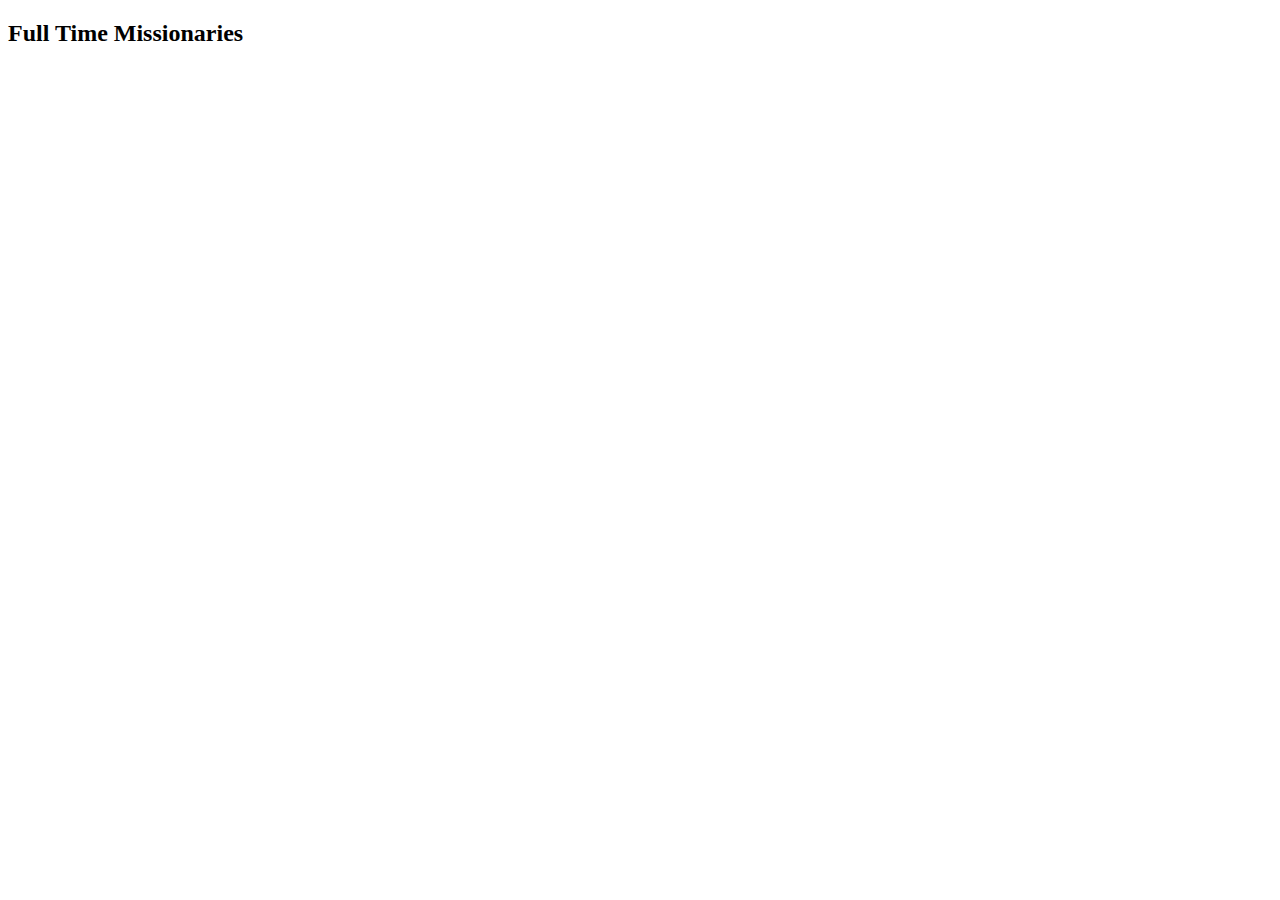
==== missionaries.html @ 9f3e2e23 "updates" ====
<!DOCTYPE html>
<html lang="en">
<head>
    <meta charset="UTF-8">
    <meta http-equiv="X-UA-Compatible" content="IE=edge">
    <meta name="viewport" content="width=device-width, initial-scale=1.0">
    <title>Full Time Missionaries Page for those interested in learning more</title>
</head>
<body>
    <h2>Full Time Missionaries</h2>
</body>
</html>
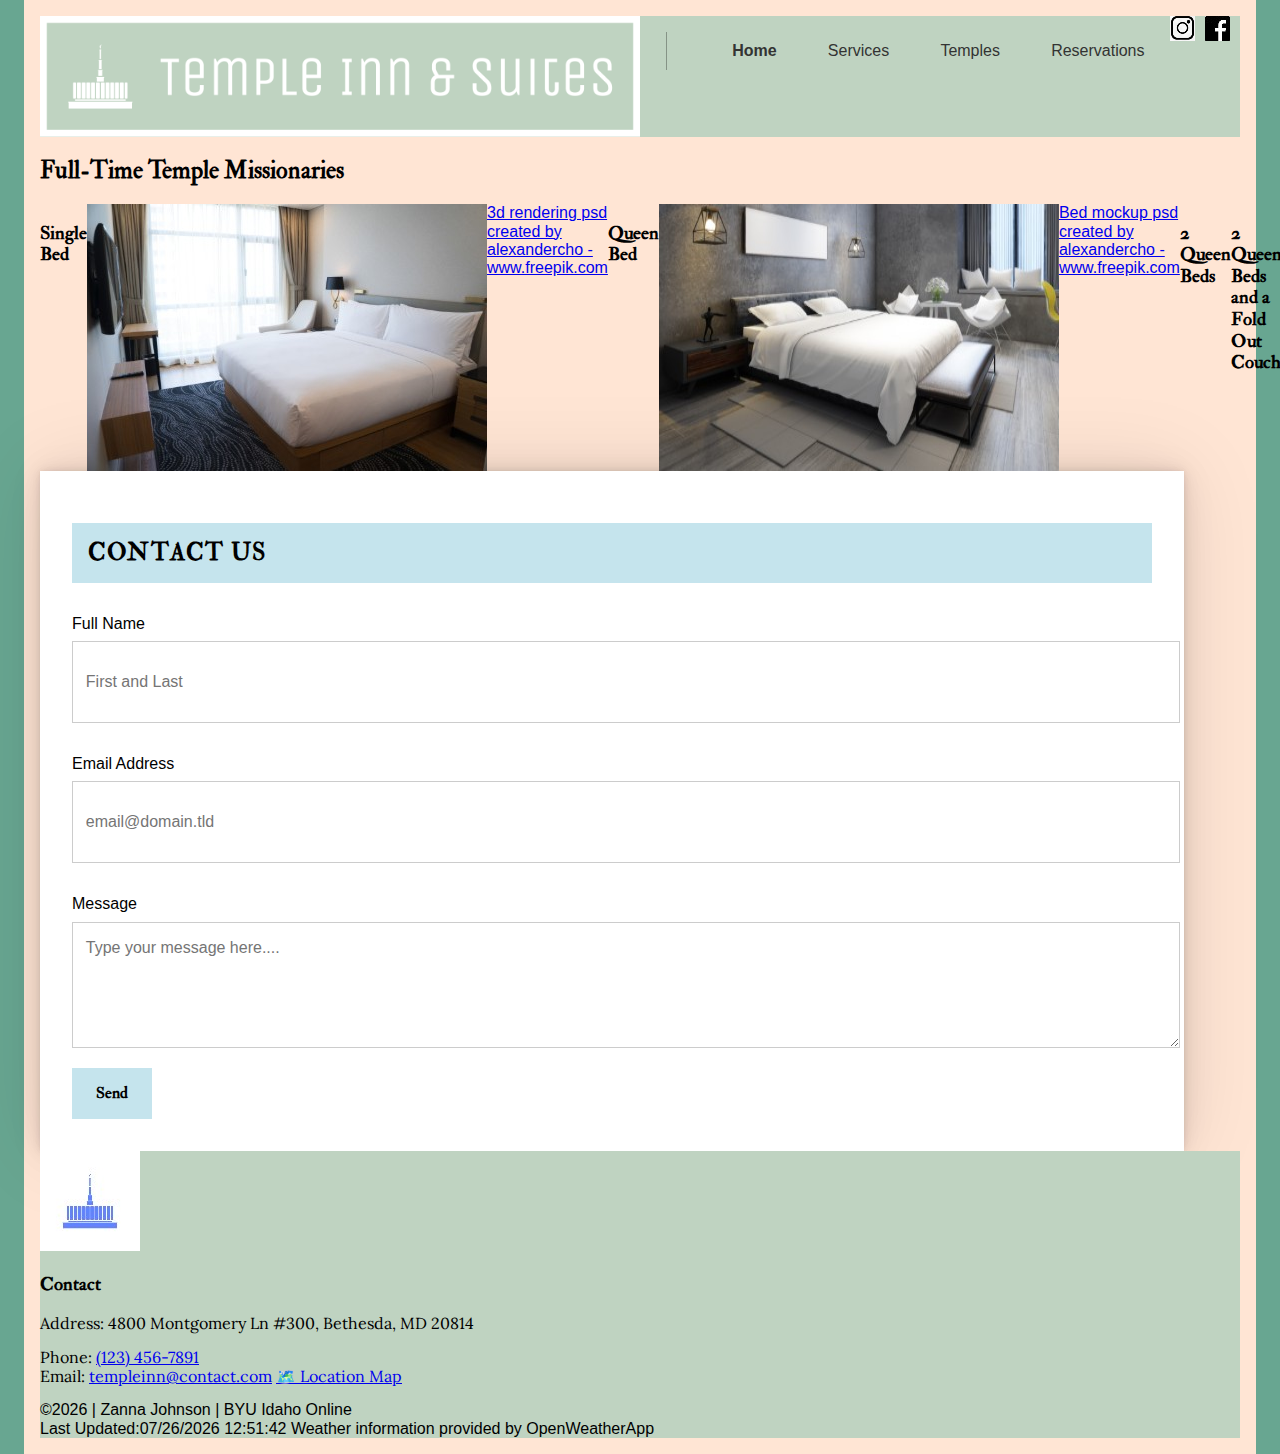
==== commit b341850c: "room accomodations" ====
--- a/missionaries.html
+++ b/missionaries.html
@@ -1,12 +1,90 @@
 <!DOCTYPE html>
 <html lang="en">
-<head>
-    <meta charset="UTF-8">
-    <meta http-equiv="X-UA-Compatible" content="IE=edge">
-    <meta name="viewport" content="width=device-width, initial-scale=1.0">
-    <title>Full Time Missionaries Page for those interested in learning more</title>
-</head>
-<body>
-    <h2>Full Time Missionaries</h2>
-</body>
+  <head>
+    <meta charset="utf-8">
+    <meta name="viewport" content="width=device-width, initial-scale=1, viewport-fit=cover">
+
+    <title>Temple Inn & Suites</title>
+    <meta name="description" content="Temple Inn & Suites Landing Page">
+    <link rel="preconnect" href="https://fonts.googleapis.com">
+    <link rel="preconnect" href="https://fonts.gstatic.com" crossorigin>
+    <link href="https://fonts.googleapis.com/css2?family=IM+Fell+Double+Pica:ital@1&family=Lora&display=swap" rel="stylesheet">
+    
+    <link rel="shortcut icon" type="image/x-icon" href="./favicon.ico">
+    <link href="css/normalize.css" rel="stylesheet" />
+    <link href="css/small.css" rel="stylesheet" />
+    <link href="css/medium.css" rel="stylesheet" />
+    <link href="css/large.css" rel="stylesheet" />
+  </head>
+  <body>
+    <header>
+        <img class="primary-logo" src="./images/logo_white_large.png" alt="temple inn & suites logo">
+  <nav>
+    <button id="hamburgerBtn"><span>&#9776;</span><span>&#10070;</span></button>
+    <ul id="primaryNav">
+        <li class="active"><a href="./index.html"><strong>Home</strong></a></li>
+        <li><a href="./services.html">Services</a></li>
+        <li><a href="./temples.html">Temples</a></li>
+        <li><a href="./reservation.html">Reservations</a></li>
+    </ul>
+</nav>
+    <a class="logo1" href="https://instagram.com" target="blank"><img src="images/instagram.png" alt="Instagram Link"></a>
+    <a class="logo2" href="https://facebook.com" target="blank"><img src="images/facebook_logo.jpg" alt="Facebook Link"></a>
+</header>
+
+<main class="missionaries"> 
+    <h2>Full-Time Temple Missionaries</h2>
+
+    <div class="rooms">
+        <h3>Single Bed</h3>
+        <img src="./images/single.jpg" alt="single bed hotel room"><br>
+        <a href='https://www.freepik.com/psd/3d-rendering'>3d rendering psd created by alexandercho - www.freepik.com</a>
+        <h3>Queen Bed </h3>
+        <img src="./images/queen.jpg" alt="queen bed hotel room"><br>
+        <a href='https://www.freepik.com/psd/bed-mockup'>Bed mockup psd created by alexandercho - www.freepik.com</a>
+        <h3>2 Queen Beds</h3>
+
+        <h3>2 Queen Beds and a Fold Out Couch</h3>
+    </div>
+
+    <div class="wrapper">
+        <h2>CONTACT US</h2>
+        <form action="" method="POST">
+          <div class="form-group">
+            <label for="name">Full Name</label>
+            <input type="text" name="Name" id="name" placeholder="First and Last" required minlength="3" maxlength="25" />
+          </div>
+          <div class="form-group">
+            <label for="email">Email Address</label>
+            <input type="email" name="Email" id="email" placeholder="email@domain.tld" required />
+          </div>
+          <div class="form-group">
+            <label for="message">Message</label>
+            <textarea name="Message" id="message" rows="5" placeholder="Type your message here...."></textarea>
+          </div>
+          <div class="form-group">
+            <button type="submit" class="submit"><i class="far fa-paper-plane"></i>Send</button>
+          </div>
+        </form>
+      </div>
+</main>
+<footer>
+  <img class="footer-logo" src="./images/logo_small_icon_only.jpg" alt="small icon logo">
+      <h3>Contact</h3>
+      <p>Address: 4800 Montgomery Ln #300, Bethesda, MD 20814</p>              
+      <p>Phone: <a href="telephone"> (123) 456-7891</a>
+          <br>Email: <a href="mailingaddress"> templeinn@contact.com</a>
+          <a href="https://www.google.com/maps/place/Temple+Inn+%26+Suites/@38.9832559,-77.0977205,17z/data=!3m2!4b1!5s0x89b7c97b748ccba9:0x1eb6c2cfd03a52c0!4m5!3m4!1s0x89b7c98c0bda2181:0xe8ffe07c69d0aabe!8m2!3d38.9832518!4d-77.0955318" target="blank">🗺️ Location Map</a>
+      </p>
+  <div class="date-footer">
+    &copy;<span id="year"></span> | Zanna Johnson | BYU Idaho Online <br />
+    <span id="updated"></span>
+    <a>Weather information provided by OpenWeatherApp</a>
+</div>
+</footer>
+    <script defer src="js/date.js"></script>
+    <script defer src="js/toggle-menu.js"></script>
+    <script defer src="js/banner.js"></script>
+    <script defer src="js/weatherapi.js"></script>
+  </body>
 </html>--- a/css/small.css
+++ b/css/small.css
@@ -0,0 +1,255 @@
+body {
+    max-width: 1200px;
+    margin: 0 auto;
+    background-color: #FFE5D4;
+    padding: 1em;
+}
+
+html {
+    background-color: #68A691;
+    font-family: "Oswald", sans-serif;
+}
+
+/* The alert message box */
+.alert {
+    padding: 20px;
+    background-color: #f44336; /* Red */
+    color: white;
+    margin-bottom: 15px;
+  }
+  
+/* The close button */
+.closebtn {
+    margin-left: 15px;
+    color: white;
+    font-weight: bold;
+    float: right;
+    font-size: 22px;
+    line-height: 20px;
+    cursor: pointer;
+    transition: 0.3s;
+}
+  
+/* When moving the mouse over the close button */
+.closebtn:hover {
+    color: black;
+}
+  
+
+h1,
+h2,
+h3,
+button {
+    font-family: 'IM Fell Double Pica', serif;
+}
+
+.logo1, .logo2 {
+    width: 40px;
+}
+
+p {
+    font-family: 'Lora', serif;
+}
+
+header, footer {
+    background-color: #BFD3C1;
+}
+
+header {
+    display: flex;
+}
+
+.primary-logo {
+    width: 50%;
+}
+
+nav button {
+    margin: 0.2rem 2vw;
+    background: transparent;
+    border: none;
+    font-size: 2rem;
+}
+
+
+nav ul {
+    list-style-type: none;
+    display: none;
+}
+
+nav ul.open {
+    display: block;
+}
+
+.primary-logo.open {
+    display: none;
+}
+
+nav ul li a {
+    display: flex;
+    padding: 0.6rem 2vw;
+    text-decoration: none;
+    color: #333;
+}
+
+nav ul li a:hover {
+    background-color: rgba(0, 0, 0, 0.3);
+    color: wheat;
+}
+
+nav ul li .active {
+    background-color: transparent;
+    color: var(--text-on-primary-background);
+    font-size: large;
+}
+
+nav a:hover {
+    color: #9988e7;
+  }
+
+#hamburgerBtn span:nth-child(1) {
+    display: block;
+}
+
+#hamburgerBtn span:nth-child(2) {
+    display: none;
+}
+
+#hamburgerBtn.open span:nth-child(1) {
+    display: none;
+}
+
+#hamburgerBtn.open span:nth-child(2) {
+    display: flex;
+}
+
+main {
+    display: grid;
+    grid-template-columns: 50% 50%;
+    grid-template-rows: 20% 20% 20% 20% 20%;
+    gap: 10px;
+}
+
+.hero-image {
+    margin-top: 20px;
+    grid-column: 1;
+    grid-row: 1;
+}
+
+.welcome {
+    grid-column: 2;
+    grid-row: 1;
+}
+
+.call .button1 {
+    grid-column: 1;
+    grid-row: 2;
+    padding: 60px;
+    font-size: larger;
+    max-height: 180px;
+}
+
+.button1:hover {
+    background-color: #333;
+}
+
+.contact-info {
+    grid-column: 2;
+    grid-row: 2;
+    font-size: smaller;
+    border: 1px solid;
+    padding: 10px;
+    background-color: #BFD3C1;
+    max-height: 95%;
+}
+
+.weather {
+    grid-column: 1;
+    grid-row: 3;
+    border: 1px solid;
+    background-color: #BFD3C1;
+    padding: 10px;
+}
+
+.temple-highlight {
+    grid-column: 2;
+    grid-row: 3;
+    border: 1px solid;
+    padding: 10px;
+    background-color: #BFD3C1;
+    height: 190px;
+}
+
+.temple1 {
+    padding: 30px;
+    grid-column: 1 / 2;
+    grid-row: 4;
+}
+
+.form {
+    display: block;
+}
+
+.missionaries {
+    display: block;
+}
+
+.wrapper {
+    width: 90%;
+    padding: 2rem;
+    background: #fff;
+    box-shadow: 0 0px 2.2px rgba(0, 0, 0, 0.028), 0 0px 5.3px rgba(0, 0, 0, 0.04),
+    0 0px 10px rgba(0, 0, 0, 0.05), 0 0px 17.9px rgba(0, 0, 0, 0.06),
+    0 0px 33.4px rgba(0, 0, 0, 0.072), 0 0px 80px rgba(0, 0, 0, 0.1);
+}
+
+.wrapper h2 {
+    background: rgba(173, 216, 230, 0.7);
+    letter-spacing: 0.1rem;
+    padding: 1rem;
+    cursor: default;
+}
+
+.form-group label {
+    display: block;
+    margin: 2rem 0 0.5rem 0;
+}
+
+.form-group input[type="text"],
+.form-group input[type="email"],
+.form-group textarea {
+  width: 100%;
+  padding: 1rem 0.8rem;
+  border: 1px solid rgba(0, 0, 0, 0.2);
+  outline: 0;
+  transition: border 0.15s;
+}
+
+.form-group input[type="text"],
+.form-group input[type="email"] {
+  height: 3rem;
+}
+
+.form-group textarea {
+  resize: vertical;
+}
+
+.submit {
+  font-weight: bold;
+  margin-top: 1rem;
+  padding: 1rem 1.5rem;
+  border: none;
+  background: rgba(173, 216, 230, 0.7);
+  cursor: pointer;
+}
+
+.submit:hover {
+  background: rgba(173, 216, 230, 1);
+}
+
+.form-group input[type="text"]:focus,
+.form-group input[type="email"]:focus,
+.form-group textarea:focus {
+  border: 1px solid #222;
+}
+
+
--- a/css/medium.css
+++ b/css/medium.css
@@ -0,0 +1,25 @@
+@media only screen and (min-width: 35rem) {
+    nav button {
+        display: none;
+    }
+
+    nav ul {
+        display: flex;
+        justify-content: center;
+        margin-left: 2vw;
+        border-left: 1px solid rgba(0, 0, 0, 0.3);
+    }
+
+    .hover:hover {
+        box-shadow: 0 0 50px #333;
+    }
+
+    .temples-grid,
+    .cards {
+        display: grid;
+        grid-template-columns: repeat(auto-fit, minmax(300px, 1fr));
+        padding: 10px;
+    }
+
+    
+}--- a/css/large.css
+++ b/css/large.css
@@ -0,0 +1,6 @@
+@media only screen and (min-width: 64rem) {
+    .rooms {
+        display: flex;
+    }
+    
+}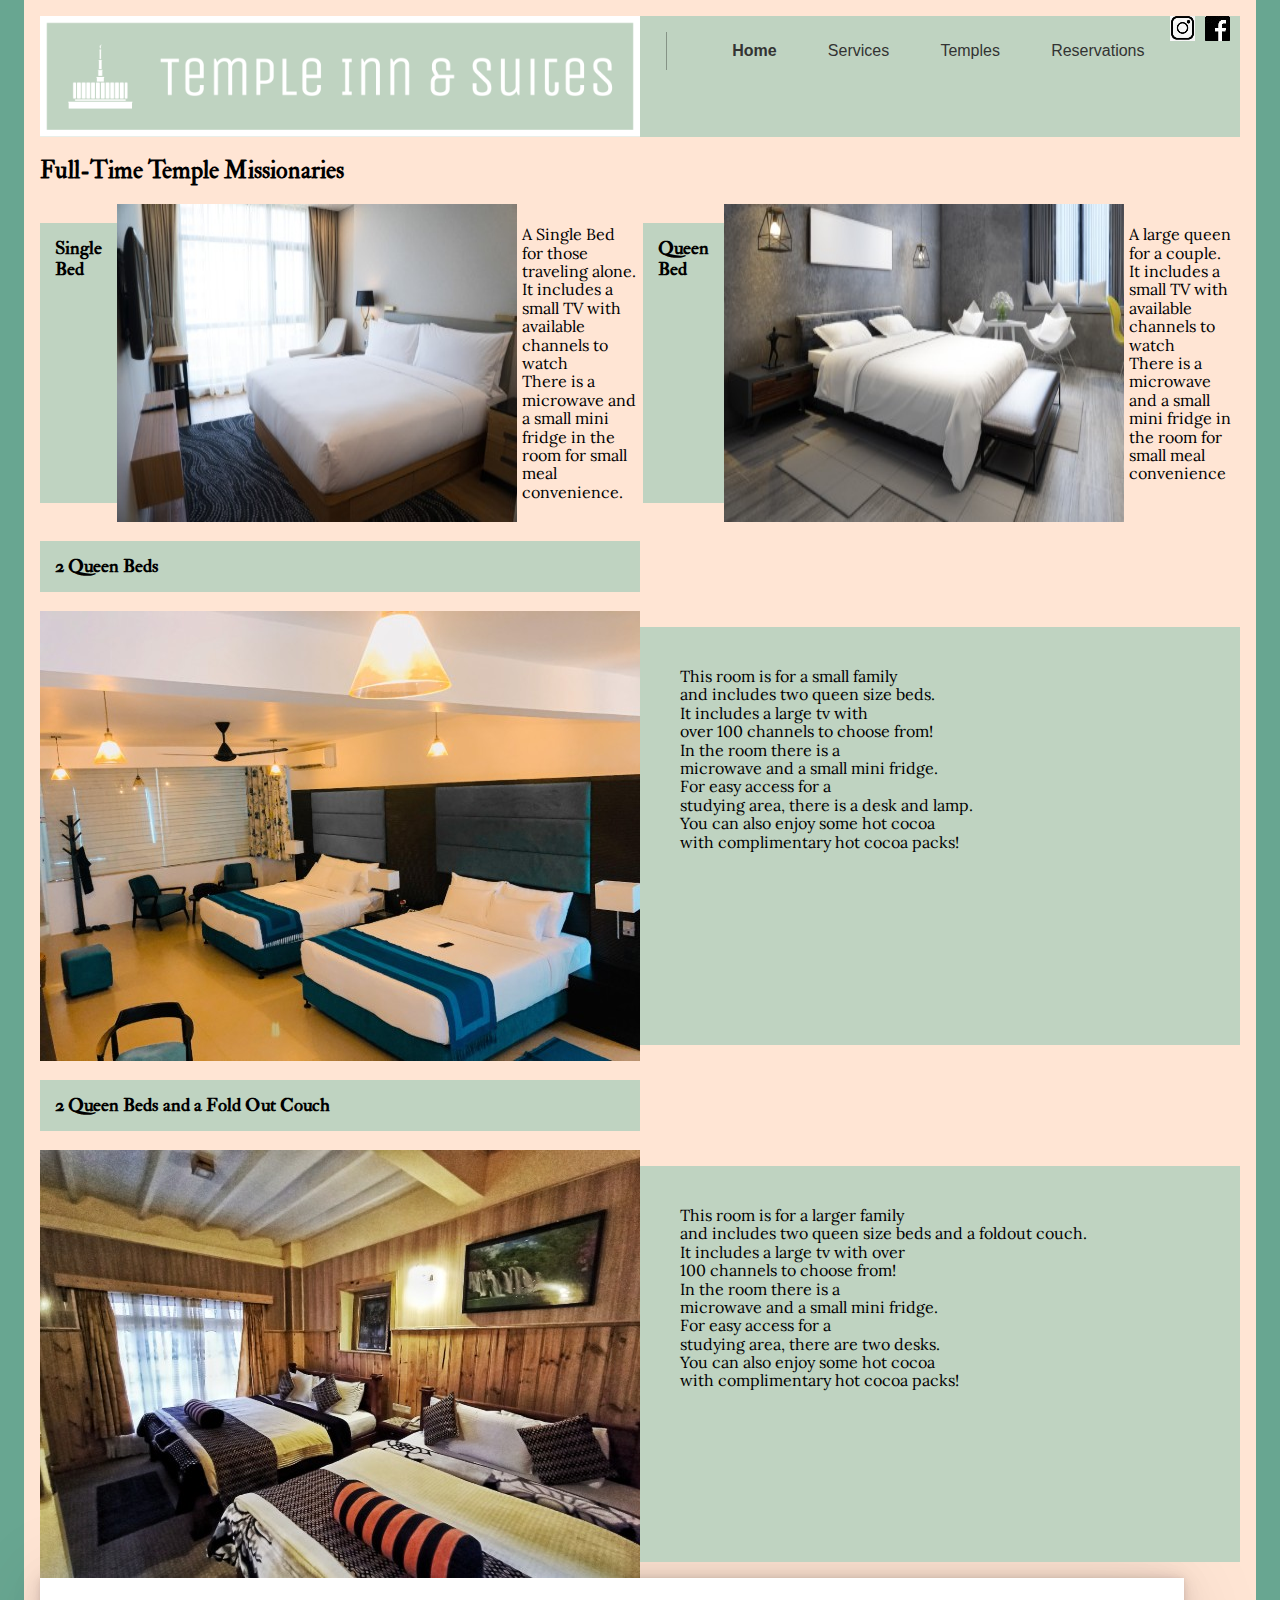
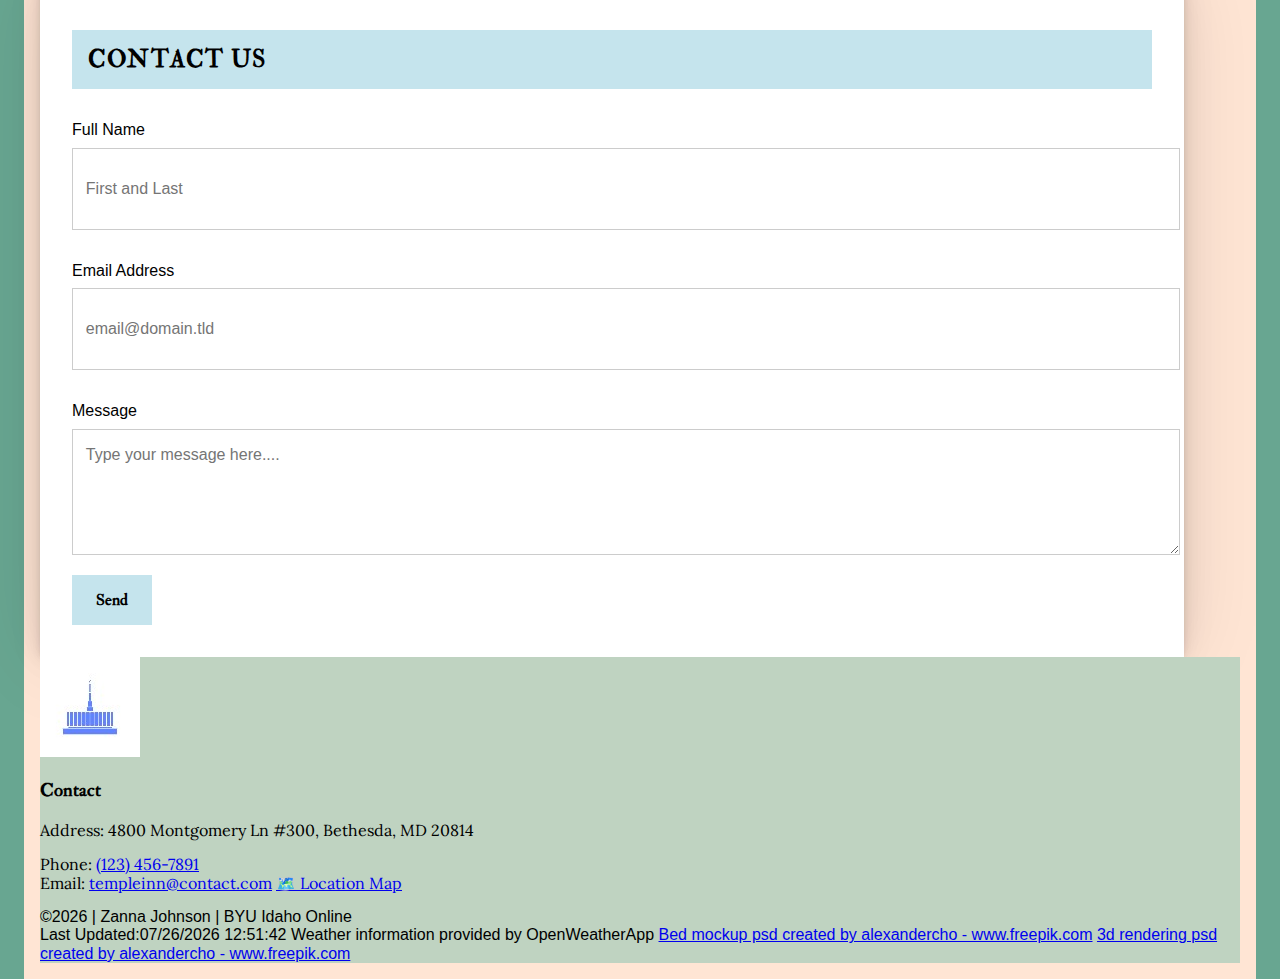
==== commit babaafac: "missionaries page" ====
--- a/missionaries.html
+++ b/missionaries.html
@@ -36,15 +36,33 @@
     <h2>Full-Time Temple Missionaries</h2>
 
     <div class="rooms">
-        <h3>Single Bed</h3>
+        <h3 class="beds">Single Bed</h3>
         <img src="./images/single.jpg" alt="single bed hotel room"><br>
-        <a href='https://www.freepik.com/psd/3d-rendering'>3d rendering psd created by alexandercho - www.freepik.com</a>
-        <h3>Queen Bed </h3>
+        <p>A Single Bed for those traveling alone. It includes a small TV with available channels to watch<br>
+        There is a microwave and a small mini fridge in the room for small meal convenience.</p>
+        
+        <h3 class="beds">Queen Bed </h3>
         <img src="./images/queen.jpg" alt="queen bed hotel room"><br>
-        <a href='https://www.freepik.com/psd/bed-mockup'>Bed mockup psd created by alexandercho - www.freepik.com</a>
-        <h3>2 Queen Beds</h3>
+        <p>A large queen for a couple. It includes a small TV with available channels to watch<br>
+        There is a microwave and a small mini fridge in the room for small meal convenience</p>
+    </div>
 
-        <h3>2 Queen Beds and a Fold Out Couch</h3>
+    <div class="rooms1">
+        <h3 class="beds">2 Queen Beds</h3>
+        <img src="./images/2bed.jpg" alt="2 bed hotel">
+        <p>This room is for a small family<br>and includes two queen size beds.<br>
+        It includes a large tv with<br>over 100 channels to choose from!<br>
+        In the room there is a<br>microwave and a small mini fridge.<br>
+        For easy access for a<br>studying area, there is a desk and lamp.<br>
+        You can also enjoy some hot cocoa<br>with complimentary hot cocoa packs!</p>
+
+        <h3 class="beds">2 Queen Beds and a Fold Out Couch</h3>
+        <img src="./images/2bedfoldout.jpg" alt="a large hotel room">
+        <p>This room is for a larger family<br>and includes two queen size beds and a foldout couch.<br>
+            It includes a large tv with over<br>100 channels to choose from!<br>
+            In the room there is a<br>microwave and a small mini fridge.<br>
+            For easy access for a<br>studying area, there are two desks.<br>
+            You can also enjoy some hot cocoa<br>with complimentary hot cocoa packs!</p>
     </div>
 
     <div class="wrapper">
@@ -80,6 +98,8 @@
     &copy;<span id="year"></span> | Zanna Johnson | BYU Idaho Online <br />
     <span id="updated"></span>
     <a>Weather information provided by OpenWeatherApp</a>
+    <a href='https://www.freepik.com/psd/bed-mockup'>Bed mockup psd created by alexandercho - www.freepik.com</a>
+    <a href='https://www.freepik.com/psd/3d-rendering'>3d rendering psd created by alexandercho - www.freepik.com</a>
 </div>
 </footer>
     <script defer src="js/date.js"></script>
--- a/css/large.css
+++ b/css/large.css
@@ -1,6 +1,35 @@
 @media only screen and (min-width: 64rem) {
+
     .rooms {
         display: flex;
     }
-    
+
+    .rooms a {
+        font-size: xx-small;
+    }
+
+    .rooms p {
+        padding: 5px;
+    }
+
+    .beds {
+        padding: 15px;
+        background-color: #bfd3c1;
+    }
+
+    .rooms1 {
+        display: grid;
+        grid-template-columns: 50% 50%;
+    }
+
+    .rooms1 img {
+        grid-column: 1;
+    }
+
+    .rooms1 p {
+        grid-column: 2;
+        padding: 40px;
+        background-color: #bfd3c1;
+    }
+
 }